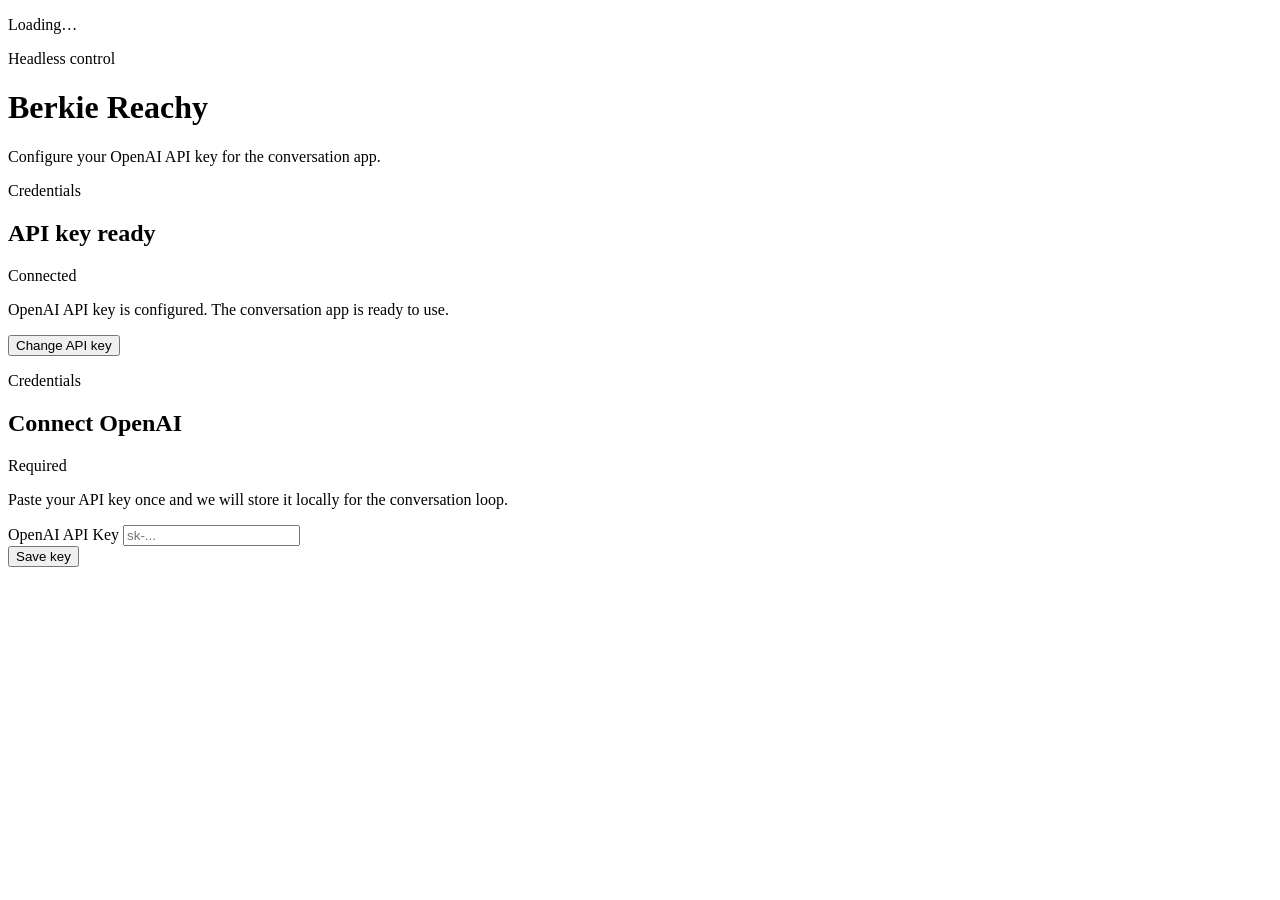
==== src/berkie_reachy/static/index.html @ c2aedacd "Initial commit: Berkie Reachy app for BKC Applied Social Media Lab Berky is an embodied AI agent on " ====
<!doctype html>
<html lang="en">
  <head>
    <meta charset="utf-8" />
    <meta name="viewport" content="width=device-width, initial-scale=1" />
    <title>Berkie Reachy – Settings</title>
    <link rel="stylesheet" href="/static/style.css" />
  </head>
  <body>
    <div class="ambient"></div>
    <div id="loading" class="loading">
      <div class="spinner"></div>
      <p>Loading…</p>
    </div>
    <div class="container">
      <header class="hero">
        <div class="pill">Headless control</div>
        <h1>Berkie Reachy</h1>
        <p class="subtitle">Configure your OpenAI API key for the conversation app.</p>
      </header>

      <div id="configured" class="panel hidden">
        <div class="panel-heading">
          <div>
            <p class="eyebrow">Credentials</p>
            <h2>API key ready</h2>
          </div>
          <span class="chip chip-ok">Connected</span>
        </div>
        <p class="muted">OpenAI API key is configured. The conversation app is ready to use.</p>
        <button id="change-key-btn" class="ghost">Change API key</button>
      </div>

      <div id="form-panel" class="panel hidden">
        <div class="panel-heading">
          <div>
            <p class="eyebrow">Credentials</p>
            <h2>Connect OpenAI</h2>
          </div>
          <span class="chip">Required</span>
        </div>
        <p class="muted">Paste your API key once and we will store it locally for the conversation loop.</p>
        <label for="api-key">OpenAI API Key</label>
        <input id="api-key" type="password" placeholder="sk-..." autocomplete="off" />
        <div class="actions">
          <button id="save-btn">Save key</button>
          <p id="status" class="status"></p>
        </div>
      </div>
    </div>

    <script src="/static/main.js"></script>
  </body>
</html>
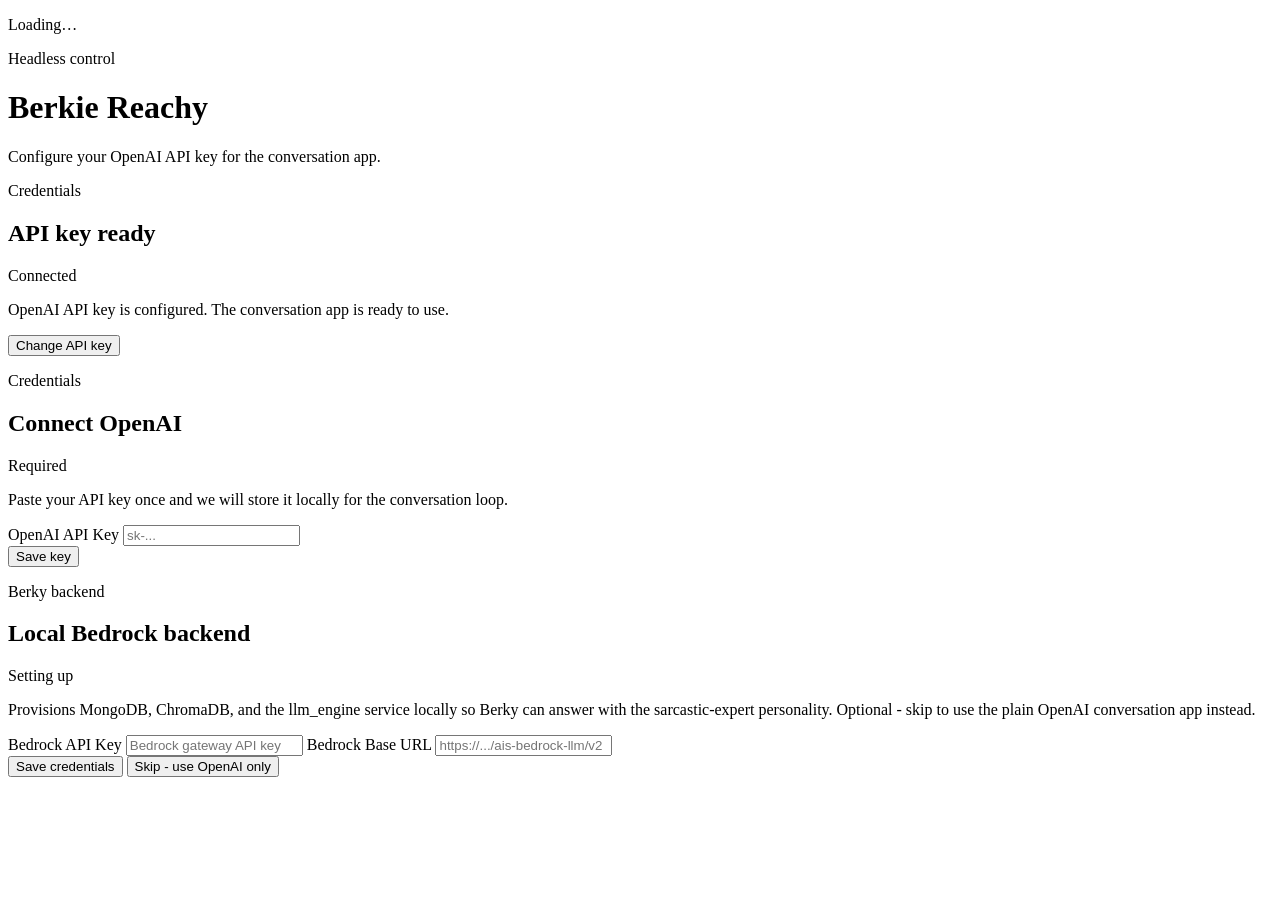
==== commit b9548f24: "feat: auto-provision local llm_engine + Bedrock backend on app launch Bundles a new llm_engine_boots" ====
--- a/src/berkie_reachy/static/index.html
+++ b/src/berkie_reachy/static/index.html
@@ -47,6 +47,39 @@
           <p id="status" class="status"></p>
         </div>
       </div>
+
+      <div id="llm-backend-panel" class="panel hidden">
+        <div class="panel-heading">
+          <div>
+            <p class="eyebrow">Berky backend</p>
+            <h2>Local Bedrock backend</h2>
+          </div>
+          <span id="llm-backend-chip" class="chip">Setting up</span>
+        </div>
+        <p class="muted">
+          Provisions MongoDB, ChromaDB, and the llm_engine service locally so Berky can answer with the
+          sarcastic-expert personality. Optional - skip to use the plain OpenAI conversation app instead.
+        </p>
+        <ul id="llm-backend-checklist" class="checklist"></ul>
+        <p id="llm-backend-needs" class="muted hidden"></p>
+
+        <div id="llm-backend-form" class="hidden">
+          <label for="bedrock-api-key">Bedrock API Key</label>
+          <input id="bedrock-api-key" type="password" placeholder="Bedrock gateway API key" autocomplete="off" />
+          <label for="bedrock-base-url">Bedrock Base URL</label>
+          <input
+            id="bedrock-base-url"
+            type="text"
+            placeholder="https://.../ais-bedrock-llm/v2"
+            autocomplete="off"
+          />
+          <div class="actions">
+            <button id="llm-backend-save-btn">Save credentials</button>
+            <button id="llm-backend-skip-btn" class="ghost">Skip - use OpenAI only</button>
+            <p id="llm-backend-status" class="status"></p>
+          </div>
+        </div>
+      </div>
     </div>
 
     <script src="/static/main.js"></script>
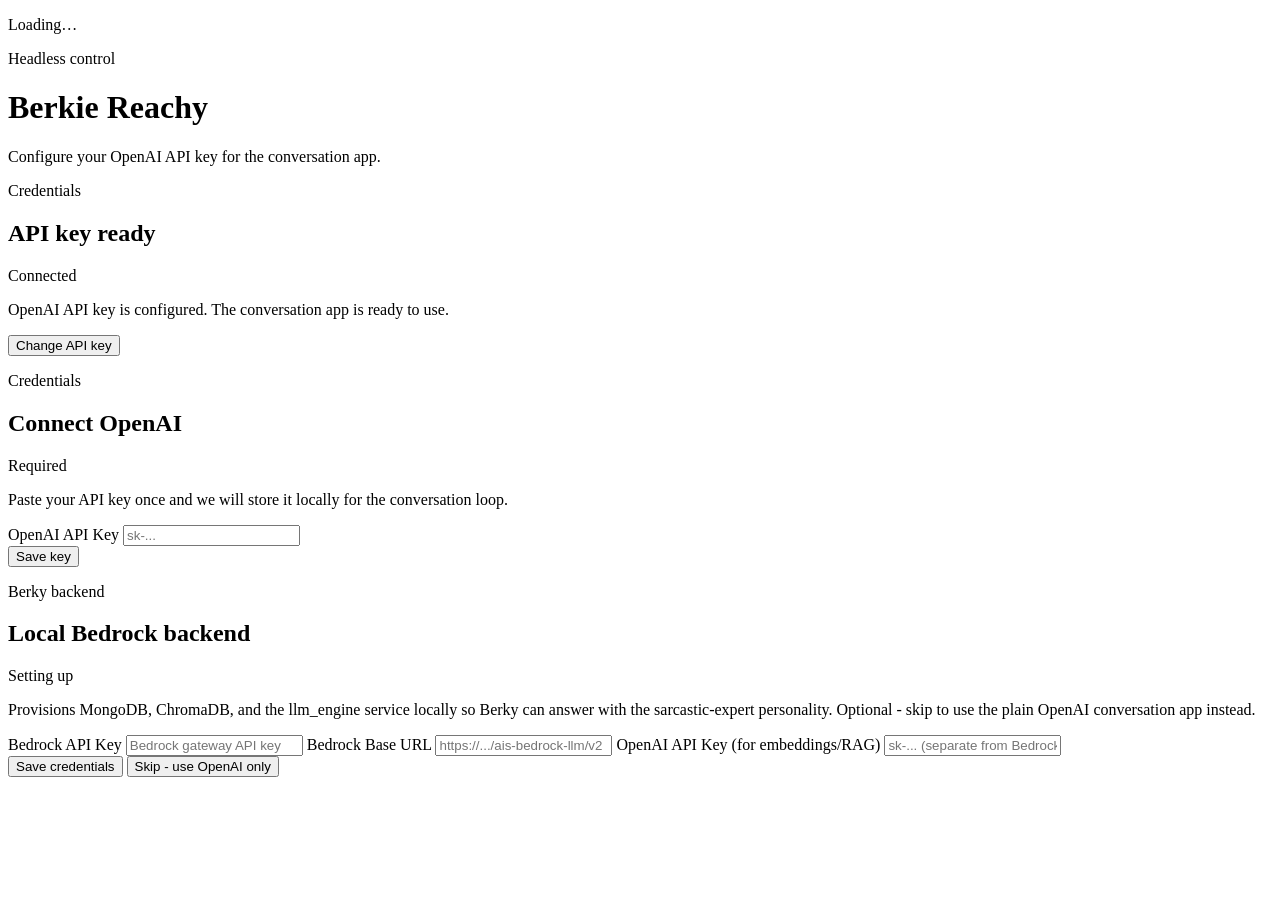
==== commit 75364423: "fix(llm_engine_bootstrap): require OpenAI key for embeddings before seeding Removing the old blockin" ====
--- a/src/berkie_reachy/static/index.html
+++ b/src/berkie_reachy/static/index.html
@@ -73,6 +73,13 @@
             placeholder="https://.../ais-bedrock-llm/v2"
             autocomplete="off"
           />
+          <label for="llm-backend-openai-key">OpenAI API Key (for embeddings/RAG)</label>
+          <input
+            id="llm-backend-openai-key"
+            type="password"
+            placeholder="sk-... (separate from Bedrock, used only for topic search)"
+            autocomplete="off"
+          />
           <div class="actions">
             <button id="llm-backend-save-btn">Save credentials</button>
             <button id="llm-backend-skip-btn" class="ghost">Skip - use OpenAI only</button>
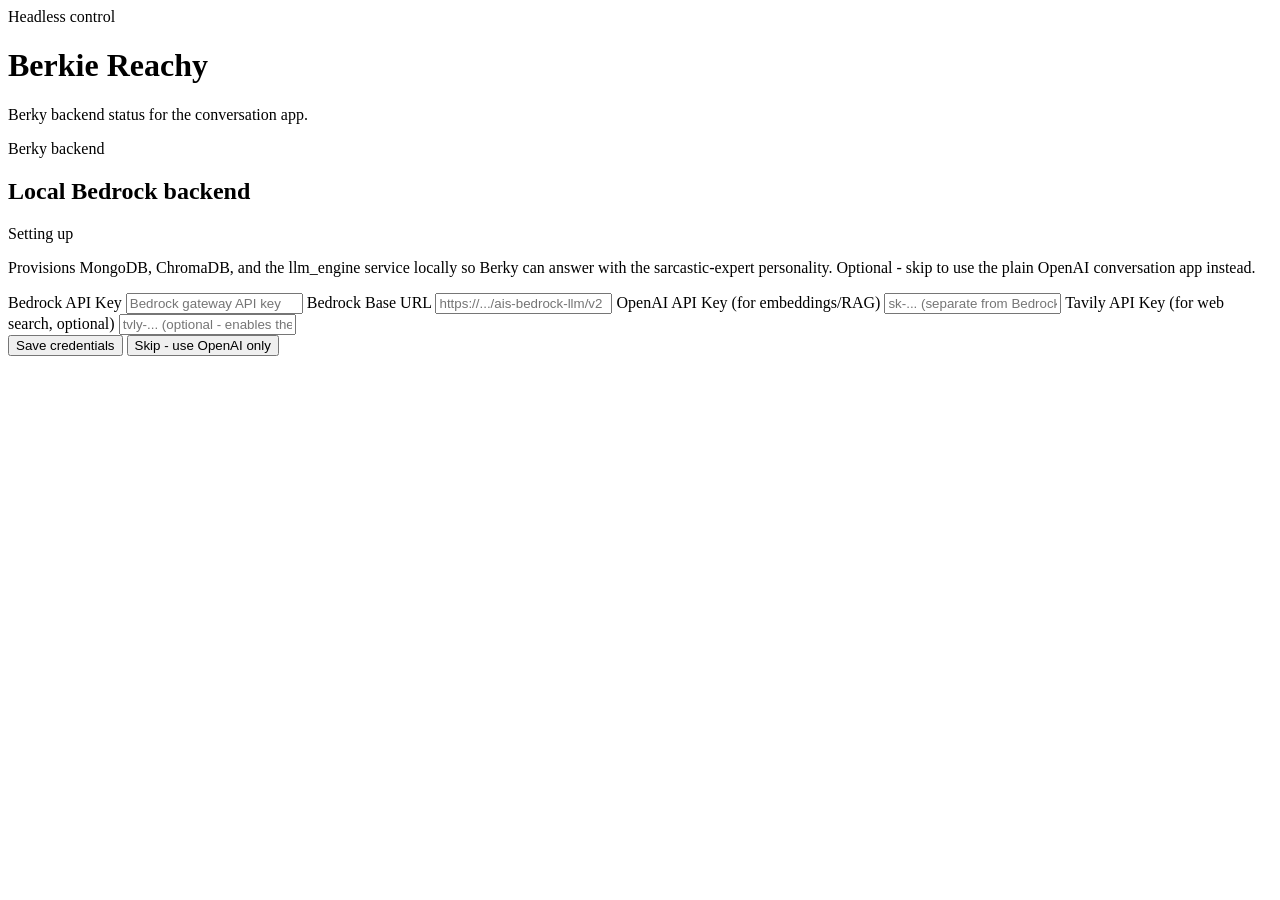
==== commit c493f1bd: "feat(settings-ui): add Tavily field, remove unused OpenAI credentials panel The legacy "Connect Open" ====
--- a/src/berkie_reachy/static/index.html
+++ b/src/berkie_reachy/static/index.html
@@ -8,45 +8,12 @@
   </head>
   <body>
     <div class="ambient"></div>
-    <div id="loading" class="loading">
-      <div class="spinner"></div>
-      <p>Loading…</p>
-    </div>
     <div class="container">
       <header class="hero">
         <div class="pill">Headless control</div>
         <h1>Berkie Reachy</h1>
-        <p class="subtitle">Configure your OpenAI API key for the conversation app.</p>
+        <p class="subtitle">Berky backend status for the conversation app.</p>
       </header>
-
-      <div id="configured" class="panel hidden">
-        <div class="panel-heading">
-          <div>
-            <p class="eyebrow">Credentials</p>
-            <h2>API key ready</h2>
-          </div>
-          <span class="chip chip-ok">Connected</span>
-        </div>
-        <p class="muted">OpenAI API key is configured. The conversation app is ready to use.</p>
-        <button id="change-key-btn" class="ghost">Change API key</button>
-      </div>
-
-      <div id="form-panel" class="panel hidden">
-        <div class="panel-heading">
-          <div>
-            <p class="eyebrow">Credentials</p>
-            <h2>Connect OpenAI</h2>
-          </div>
-          <span class="chip">Required</span>
-        </div>
-        <p class="muted">Paste your API key once and we will store it locally for the conversation loop.</p>
-        <label for="api-key">OpenAI API Key</label>
-        <input id="api-key" type="password" placeholder="sk-..." autocomplete="off" />
-        <div class="actions">
-          <button id="save-btn">Save key</button>
-          <p id="status" class="status"></p>
-        </div>
-      </div>
 
       <div id="llm-backend-panel" class="panel hidden">
         <div class="panel-heading">
@@ -80,6 +47,13 @@
             placeholder="sk-... (separate from Bedrock, used only for topic search)"
             autocomplete="off"
           />
+          <label for="llm-backend-tavily-key">Tavily API Key (for web search, optional)</label>
+          <input
+            id="llm-backend-tavily-key"
+            type="password"
+            placeholder="tvly-... (optional - enables the web_search tool)"
+            autocomplete="off"
+          />
           <div class="actions">
             <button id="llm-backend-save-btn">Save credentials</button>
             <button id="llm-backend-skip-btn" class="ghost">Skip - use OpenAI only</button>
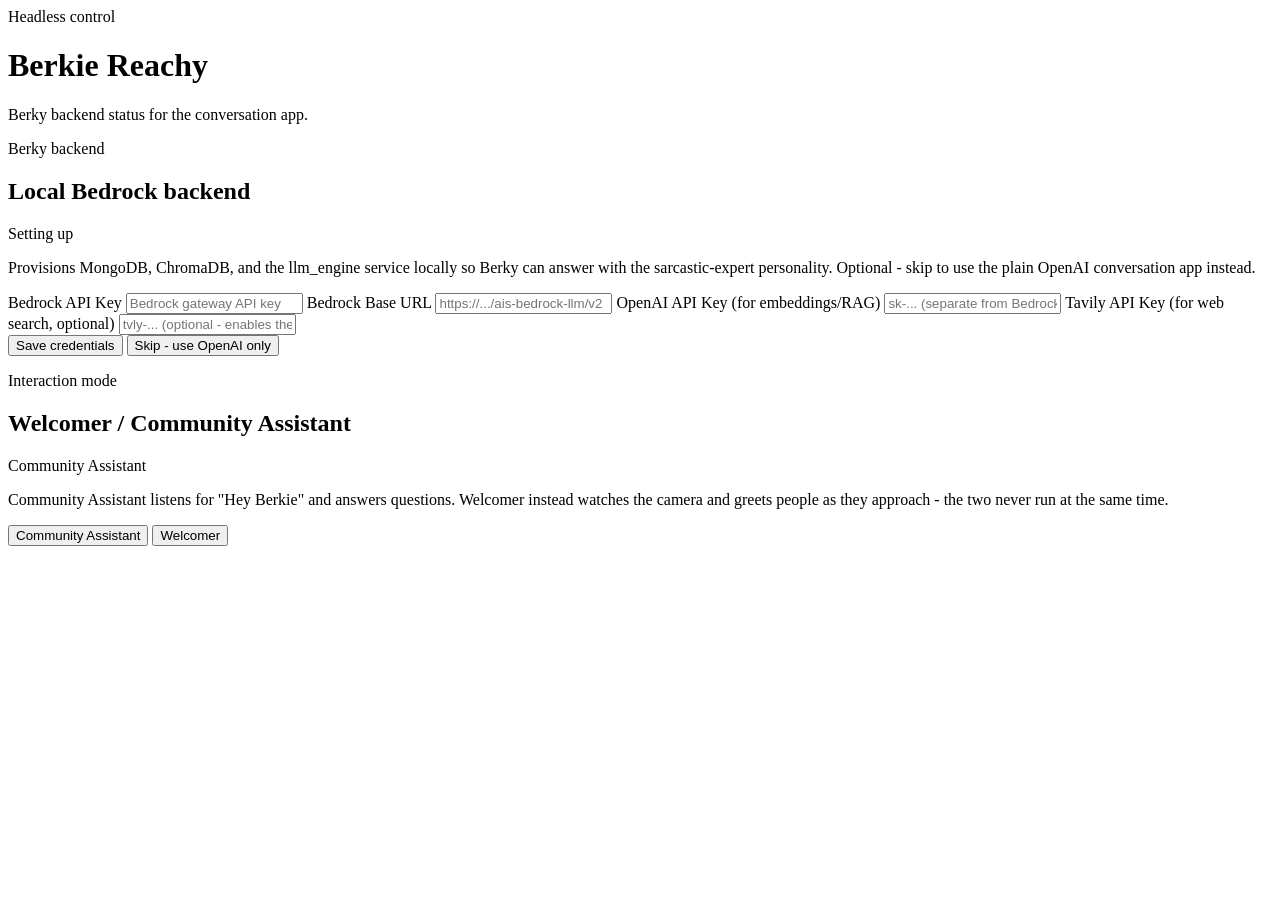
==== commit 420b5021: "feat(welcomer): add vision-triggered greeter and a Welcomer/Community Assistant toggle Feature A fro" ====
--- a/src/berkie_reachy/static/index.html
+++ b/src/berkie_reachy/static/index.html
@@ -61,6 +61,25 @@
           </div>
         </div>
       </div>
+
+      <div id="interaction-mode-panel" class="panel hidden">
+        <div class="panel-heading">
+          <div>
+            <p class="eyebrow">Interaction mode</p>
+            <h2>Welcomer / Community Assistant</h2>
+          </div>
+          <span id="interaction-mode-chip" class="chip">Community Assistant</span>
+        </div>
+        <p class="muted">
+          Community Assistant listens for "Hey Berkie" and answers questions. Welcomer instead watches
+          the camera and greets people as they approach - the two never run at the same time.
+        </p>
+        <div class="actions">
+          <button id="mode-community-btn" class="ghost">Community Assistant</button>
+          <button id="mode-welcomer-btn" class="ghost">Welcomer</button>
+        </div>
+        <p id="interaction-mode-status" class="status"></p>
+      </div>
     </div>
 
     <script src="/static/main.js"></script>
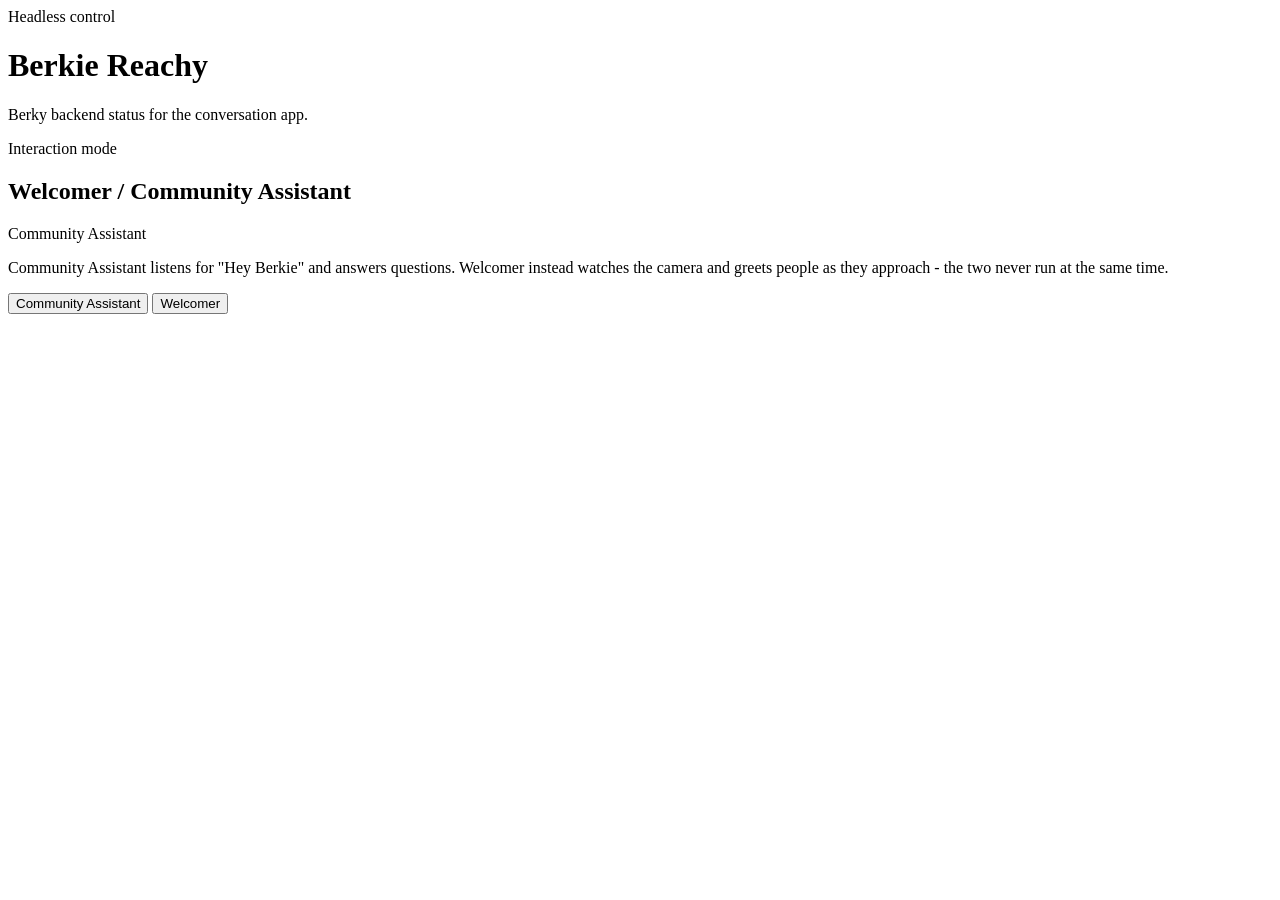
==== commit 965112cf: "feat(voice): connect exclusively to production llm_engine, remove local bootstrap Berky now always t" ====
--- a/src/berkie_reachy/static/index.html
+++ b/src/berkie_reachy/static/index.html
@@ -14,53 +14,6 @@
         <h1>Berkie Reachy</h1>
         <p class="subtitle">Berky backend status for the conversation app.</p>
       </header>
-
-      <div id="llm-backend-panel" class="panel hidden">
-        <div class="panel-heading">
-          <div>
-            <p class="eyebrow">Berky backend</p>
-            <h2>Local Bedrock backend</h2>
-          </div>
-          <span id="llm-backend-chip" class="chip">Setting up</span>
-        </div>
-        <p class="muted">
-          Provisions MongoDB, ChromaDB, and the llm_engine service locally so Berky can answer with the
-          sarcastic-expert personality. Optional - skip to use the plain OpenAI conversation app instead.
-        </p>
-        <ul id="llm-backend-checklist" class="checklist"></ul>
-        <p id="llm-backend-needs" class="muted hidden"></p>
-
-        <div id="llm-backend-form" class="hidden">
-          <label for="bedrock-api-key">Bedrock API Key</label>
-          <input id="bedrock-api-key" type="password" placeholder="Bedrock gateway API key" autocomplete="off" />
-          <label for="bedrock-base-url">Bedrock Base URL</label>
-          <input
-            id="bedrock-base-url"
-            type="text"
-            placeholder="https://.../ais-bedrock-llm/v2"
-            autocomplete="off"
-          />
-          <label for="llm-backend-openai-key">OpenAI API Key (for embeddings/RAG)</label>
-          <input
-            id="llm-backend-openai-key"
-            type="password"
-            placeholder="sk-... (separate from Bedrock, used only for topic search)"
-            autocomplete="off"
-          />
-          <label for="llm-backend-tavily-key">Tavily API Key (for web search, optional)</label>
-          <input
-            id="llm-backend-tavily-key"
-            type="password"
-            placeholder="tvly-... (optional - enables the web_search tool)"
-            autocomplete="off"
-          />
-          <div class="actions">
-            <button id="llm-backend-save-btn">Save credentials</button>
-            <button id="llm-backend-skip-btn" class="ghost">Skip - use OpenAI only</button>
-            <p id="llm-backend-status" class="status"></p>
-          </div>
-        </div>
-      </div>
 
       <div id="interaction-mode-panel" class="panel hidden">
         <div class="panel-heading">
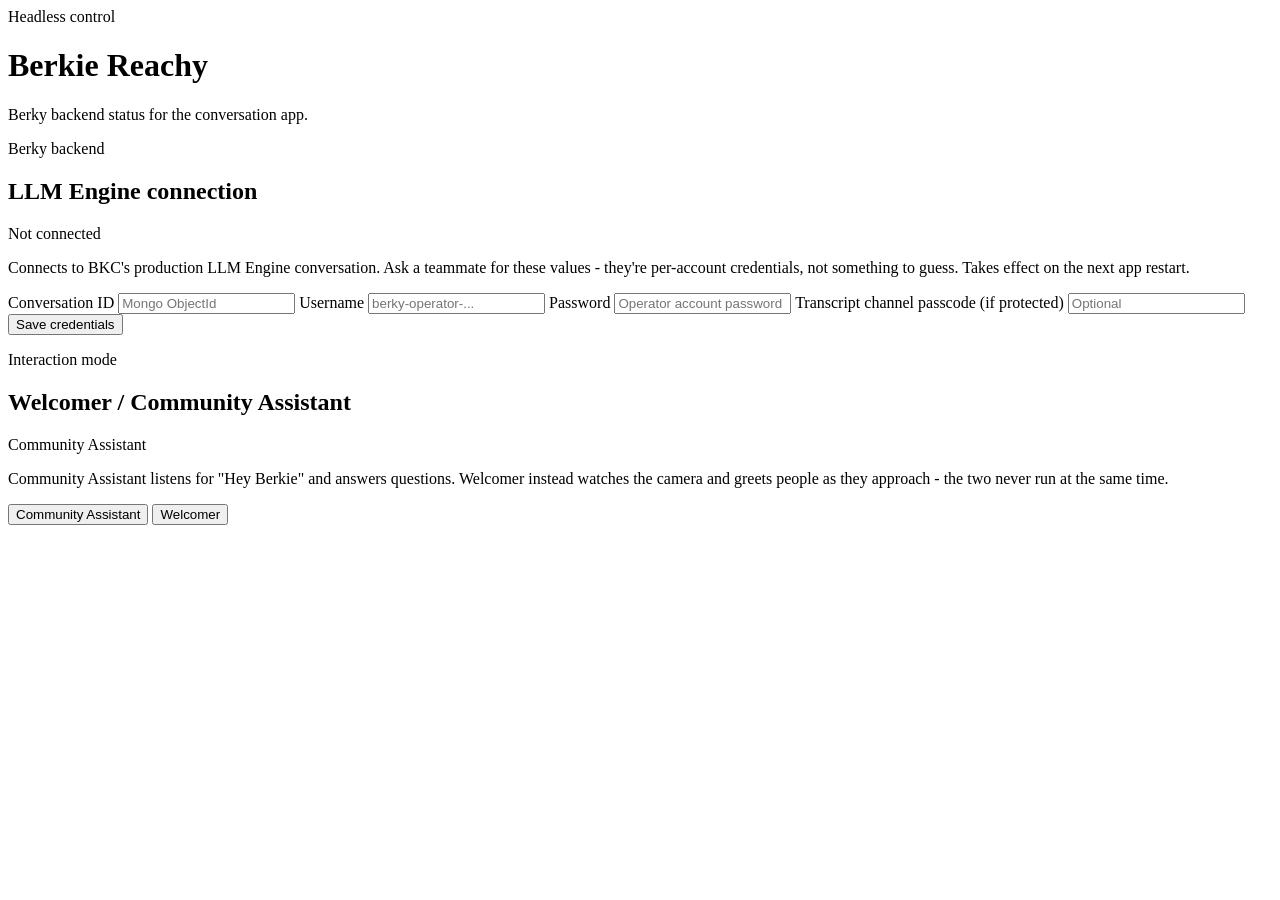
==== commit 7344c74b: "fix(security): remove hardcoded llm_engine credentials, add settings-page input Reverses an earlier " ====
--- a/src/berkie_reachy/static/index.html
+++ b/src/berkie_reachy/static/index.html
@@ -14,6 +14,34 @@
         <h1>Berkie Reachy</h1>
         <p class="subtitle">Berky backend status for the conversation app.</p>
       </header>
+
+      <div id="berky-connection-panel" class="panel hidden">
+        <div class="panel-heading">
+          <div>
+            <p class="eyebrow">Berky backend</p>
+            <h2>LLM Engine connection</h2>
+          </div>
+          <span id="berky-connection-chip" class="chip">Not connected</span>
+        </div>
+        <p class="muted">
+          Connects to BKC's production LLM Engine conversation. Ask a teammate for these values -
+          they're per-account credentials, not something to guess. Takes effect on the next app restart.
+        </p>
+        <div id="berky-connection-form">
+          <label for="berky-conversation-id">Conversation ID</label>
+          <input id="berky-conversation-id" type="text" placeholder="Mongo ObjectId" autocomplete="off" />
+          <label for="berky-username">Username</label>
+          <input id="berky-username" type="text" placeholder="berky-operator-..." autocomplete="off" />
+          <label for="berky-password">Password</label>
+          <input id="berky-password" type="password" placeholder="Operator account password" autocomplete="off" />
+          <label for="berky-passcode">Transcript channel passcode (if protected)</label>
+          <input id="berky-passcode" type="password" placeholder="Optional" autocomplete="off" />
+          <div class="actions">
+            <button id="berky-connection-save-btn">Save credentials</button>
+            <p id="berky-connection-status" class="status"></p>
+          </div>
+        </div>
+      </div>
 
       <div id="interaction-mode-panel" class="panel hidden">
         <div class="panel-heading">
